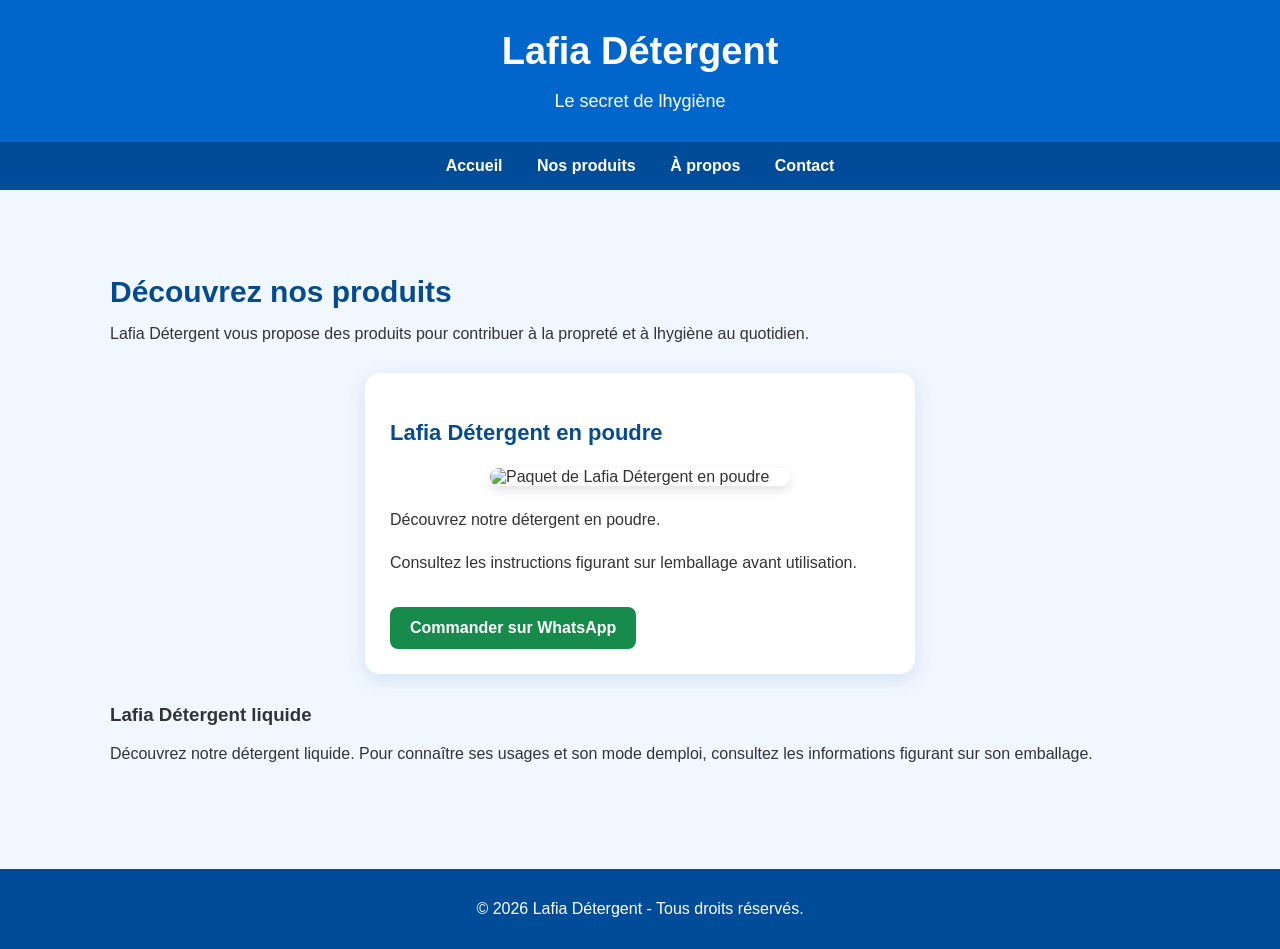
==== produits.html @ 4dfde8e5 "Ajout des fichiers du site Lafia Détergent" ====
<!DOCTYPE html>
<html lang="fr">
<head>
    <meta charset="UTF-8">
    <meta name="viewport" content="width=device-width, initial-scale=1.0">
    <title>Nos produits - Lafia Détergent</title>
    <link rel="stylesheet" href="style.css">
</head>
<body>
<header>
    <h1>Lafia Détergent</h1>
    <p>Le secret de lhygiène</p>
</header>
<nav>
    <a href="index.html">Accueil</a>
    <a href="produits.html">Nos produits</a>
    <a href="apropos.html">À propos</a>
    <a href="contact.html">Contact</a>
</nav>
<main>
    <section id="produits">
        <h2>Découvrez nos produits</h2>
        <p>
            Lafia Détergent vous propose des produits
            pour contribuer à la propreté et à lhygiène
            au quotidien.
        </p>
       <div class="produit">
    <h3>Lafia Détergent en poudre</h3>

    <img src="images/lafia-poudre.png"
         alt="Paquet de Lafia Détergent en poudre"
         class="photo-produit">

    <p>Découvrez notre détergent en poudre.</p>

    <p>Consultez les instructions figurant sur lemballage avant utilisation.</p>
    
    <a class="bouton-whatsapp"
   href="https://wa.me/22363636097"
   target="_blank"
   rel="noopener noreferrer">
   Commander sur WhatsApp
</a>
</div>
        <div>
            <h3>Lafia Détergent liquide</h3>
            <p>
                Découvrez notre détergent liquide.
                Pour connaître ses usages et son mode demploi,
                consultez les informations figurant sur son emballage.
            </p>
        </div>
    </section>
</main>
<footer>
    <p>&copy; 2026 Lafia Détergent - Tous droits réservés.</p>
</footer>
</body>
</html>
---- style.css ----
/* Style général de la page */
body {
    margin: 0;
    padding: 0;
    font-family: Arial, sans-serif;
    background-color: #f0f7ff;
    color: #333333;
}

/* En-tête du site */
header {
    background-color: #0066cc;
    color: white;
    text-align: center;
    padding: 30px 15px;
}

header h1 {
    font-size: 38px;
    margin: 0;
}

header p {
    font-size: 18px;
    margin-bottom: 0;
}

/* Menu de navigation */
nav {
    background-color: #004c99;
    text-align: center;
    padding: 15px;
}

nav a {
    color: white;
    text-decoration: none;
    margin: 0 15px;
    font-weight: bold;
}

nav a:hover {
    color: #b3dcff;
}

/* Contenu principal */
main {
    max-width: 1100px;
    margin: auto;
    padding: 20px;
}

/* Section d'accueil */
.accueil {
    background-color: white;
    text-align: center;
    padding: 50px 20px;
    border-radius: 12px;
    margin-top: 20px;
    box-shadow: 0 4px 12px rgba(0, 0, 0, 0.08);
}

.accueil h2 {
    color: #0066cc;
    font-size: 30px;
}

.accueil p {
    font-size: 18px;
    line-height: 1.7;
}

/* Bouton de découverte */
.bouton {
    display: inline-block;
    background-color: #0066cc;
    color: white;
    text-decoration: none;
    padding: 13px 25px;
    border-radius: 6px;
    margin-top: 15px;
    font-weight: bold;
}

.bouton:hover {
    background-color: #004c99;
}

/* Section des avantages */
.avantages {
    text-align: center;
    padding: 35px 0;
}

.avantages h2 {
    color: #0066cc;
}

/* Organisation des cartes */
.cartes {
    display: flex;
    justify-content: center;
    gap: 20px;
    flex-wrap: wrap;
    margin-top: 25px;
}

/* Chaque carte */
.carte {
    background-color: white;
    width: 260px;
    padding: 20px;
    border-radius: 10px;
    box-shadow: 0 4px 12px rgba(0, 0, 0, 0.08);
    box-sizing: border-box;
}

.carte h3 {
    color: #0066cc;
}

.carte p {
    line-height: 1.6;
}

/* Pied de page */
footer {
    background-color: #004c99;
    color: white;
    text-align: center;
    padding: 15px;
    margin-top: 30px;
}

/* Adaptation aux petits écrans */
@media (max-width: 600px) {
    header h1 {
        font-size: 30px;
    }

    nav a {
        display: inline-block;
        margin: 8px;
    }

    .accueil h2 {
        font-size: 24px;
    }

    .carte {
        width: 100%;
    }
}
.photo-produit {
    width: 100%;
    max-width: 350px;
    height: auto;
    display: block;
    margin: 20px auto;
    border-radius: 10px;
    box-shadow: 0 4px 12px rgba(0, 0, 0, 0.15);
}
/* Présentation des produits Lafia */
#produits {
    padding: 40px 20px;
}

#produits h2 {
    color: #064b8f;
    font-size: 30px;
    margin-bottom: 15px;
}

.produit {
    background-color: white;
    max-width: 500px;
    margin: 30px auto;
    padding: 25px;
    border-radius: 15px;
    box-shadow: 0 5px 20px rgba(0, 70, 140, 0.12);
    transition: transform 0.3s ease, box-shadow 0.3s ease;
}

/* Petit effet au passage de la souris */
.produit:hover {
    transform: translateY(-5px);
    box-shadow: 0 10px 25px rgba(0, 70, 140, 0.2);
}

.produit h3 {
    color: #064b8f;
    font-size: 22px;
}

.photo-produit {
    width: 100%;
    max-width: 300px;
    height: auto;
    display: block;
    margin: 20px auto;
    border-radius: 10px;
    box-shadow: 0 4px 12px rgba(0, 0, 0, 0.12);
}

.produit p {
    line-height: 1.7;
}
.bouton-whatsapp {
    display: inline-block;
    background-color: #168b4b;
    color: white;
    padding: 12px 20px;
    margin-top: 15px;
    border-radius: 8px;
    text-decoration: none;
    font-weight: bold;
    transition: background-color 0.3s ease;
}

.bouton-whatsapp:hover {
    background-color: #106b39;
}
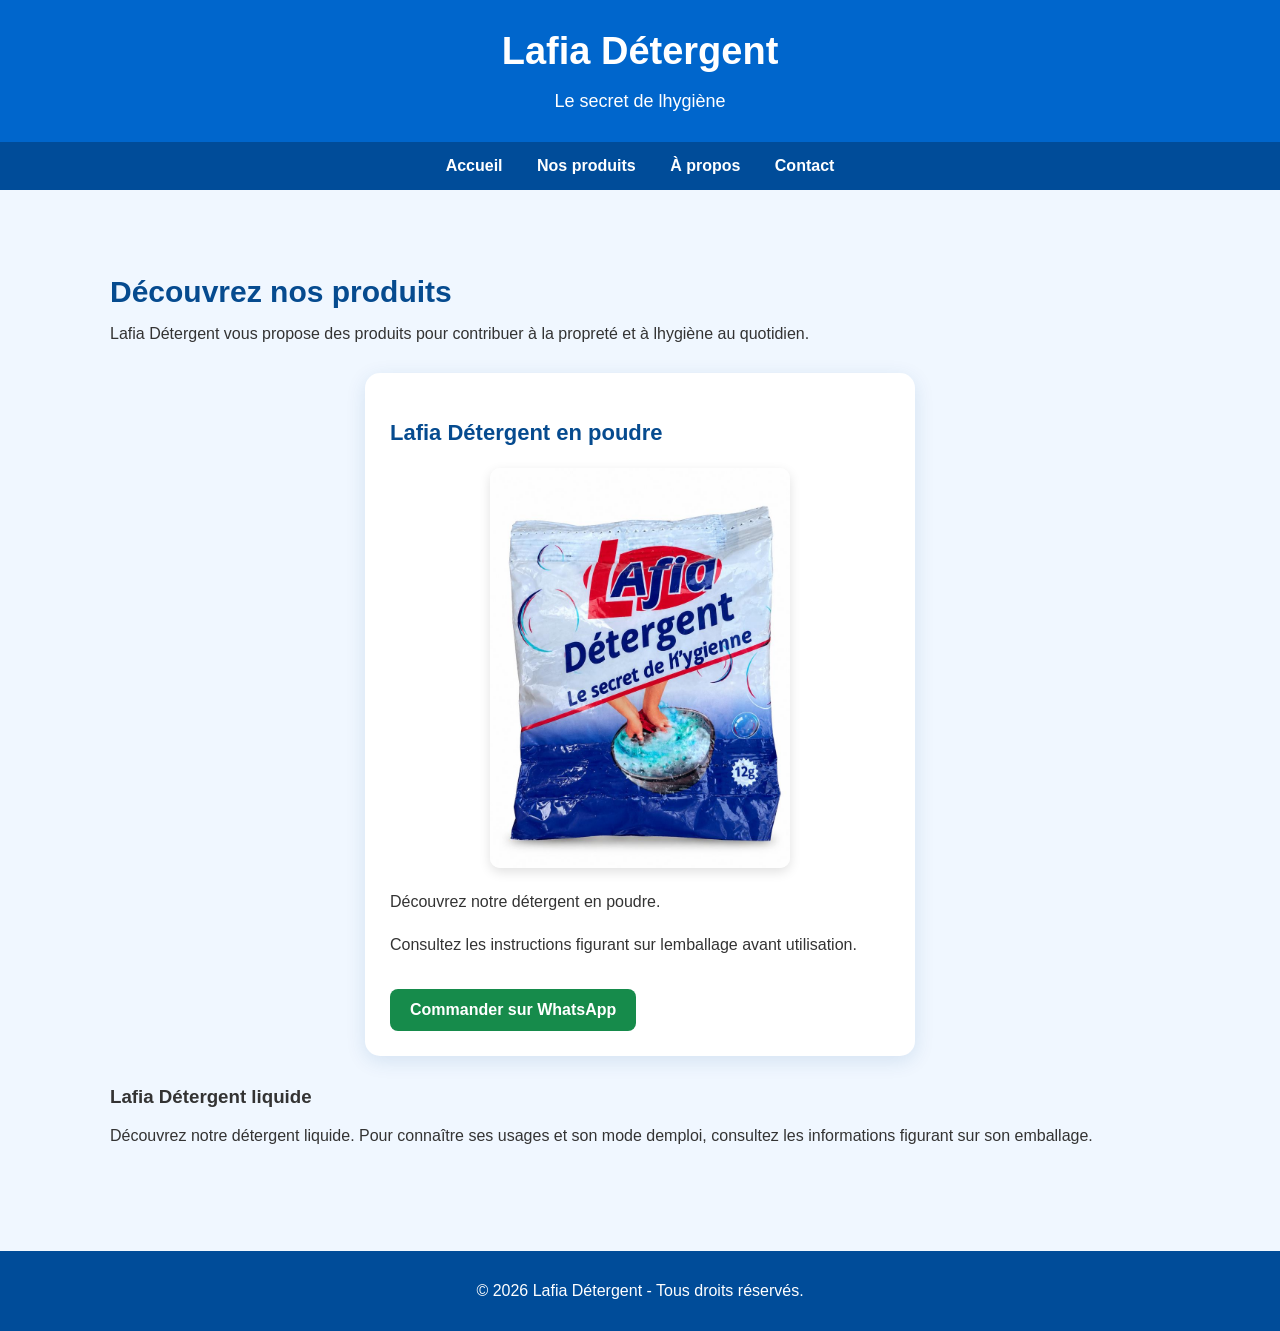
==== commit 9481ed78: "Update produits.html" ====
--- a/produits.html
+++ b/produits.html
@@ -28,7 +28,7 @@
        <div class="produit">
     <h3>Lafia Détergent en poudre</h3>
 
-    <img src="images/lafia-poudre.png"
+    <img src="lafia-poudre.png"
          alt="Paquet de Lafia Détergent en poudre"
          class="photo-produit">
 
@@ -57,4 +57,4 @@
     <p>&copy; 2026 Lafia Détergent - Tous droits réservés.</p>
 </footer>
 </body>
-</html>+</html>
